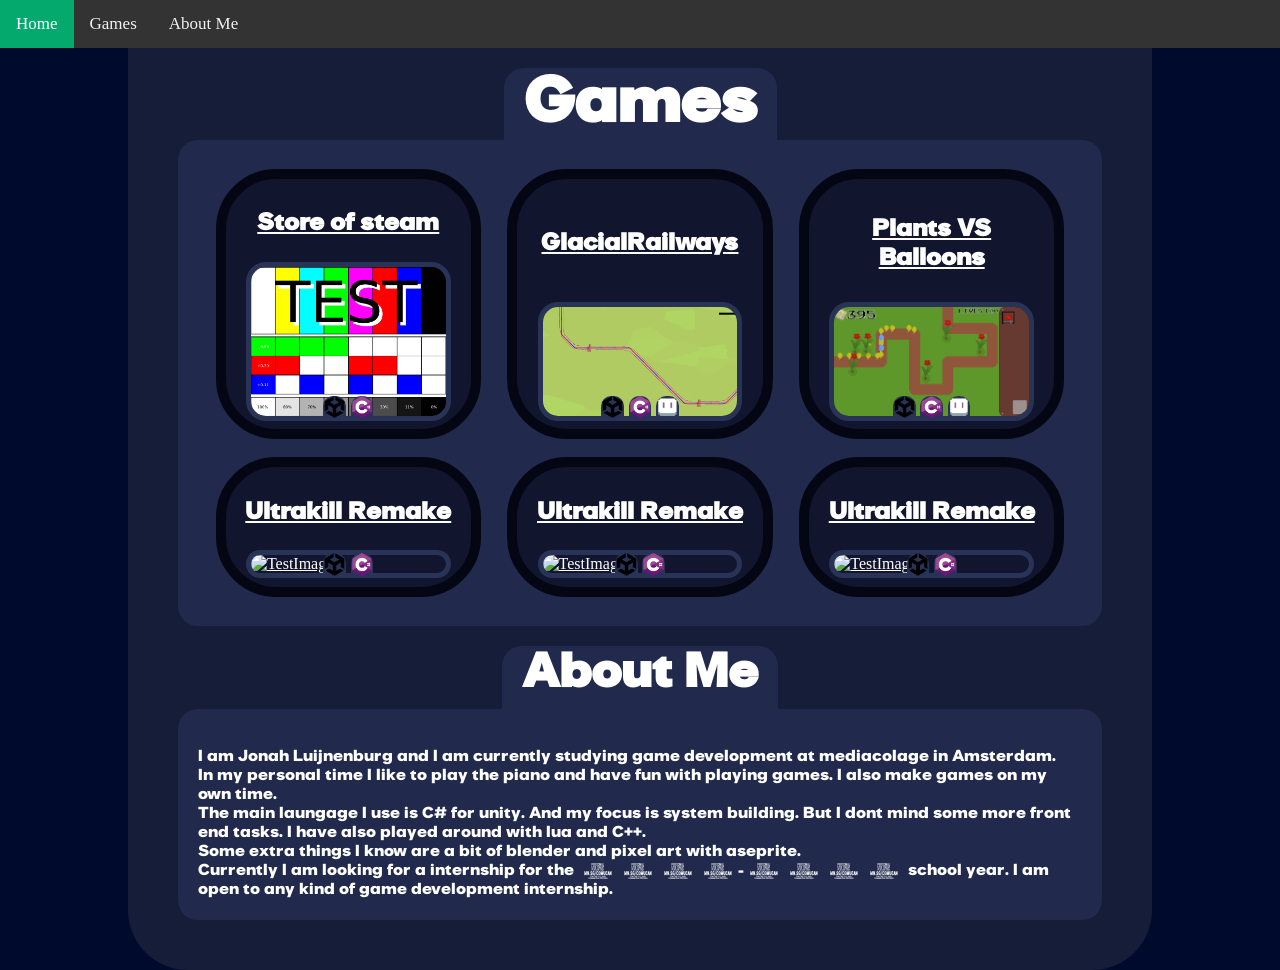
==== Html/index.html @ d3fb8b74 "changed main to index" ====
﻿<!DOCTYPE html>

<html lang="en">
<head>
    <title>My Page</title>
    <link rel="stylesheet" href="../StyleSheet1.css">
    <link rel="stylesheet" href="../Main.css">
</head>
<body>

    <div id="navbar">
        <a class="active" href="Home.html">Home</a>
        <a href="javascript:void(0)">Games</a>
        <a href="AboutMe.html">About Me</a>
    </div>

    <mainInput>
        <projectInput>
            <h1>Games</h1>
            <textBox class="textBox">
                <div class="multi-container">

                    <a href="StoreOfSteam.html" class="multi-box Button">
                        <h2 class="centeredText">Store of steam</h2>
                        <img class="multi-image" src="../Images/TestImage.png" alt="TestImage">
                        <IconContainer>
                            <img class="Icon" src="../Images/UnityIcon.png" alt="UnityIcon">
                            <img class="Icon" src="../Images/CSharpIcon.png" alt="CSharpIcon">
                        </IconContainer>
                    </a>
                    <a href="GlacialRailways.html" class="multi-box Button">
                        <h2 class="centeredText">GlacialRailways</h2>
                        <img class="multi-image" src="../Images/GlacialRailwaysMain.png" alt="TestImage">
                        <IconContainer>
                            <img class="Icon" src="../Images/UnityIcon.png" alt="UnityIcon">
                            <img class="Icon" src="../Images/CSharpIcon.png" alt="CSharpIcon">
                            <img class="Icon" src="../Images/AsepriteIcon.png" alt="AsepriteIcon">
                        </IconContainer>
                    </a>
                    <a href="PlantsVRBaloons.html" class="multi-box Button">
                        <h2 class="centeredText">Plants VS Balloons</h2>
                        <img class="multi-image" src="../Images/PlantsVSBalloonsMain.png" alt="TestImage">
                        <IconContainer>
                            <img class="Icon" src="../Images/UnityIcon.png" alt="UnityIcon">
                            <img class="Icon" src="../Images/CSharpIcon.png" alt="CSharpIcon">
                            <img class="Icon" src="../Images/AsepriteIcon.png" alt="AsepriteIcon">
                        </IconContainer>
                    </a>
                    <a href="UltrakillRemake.html" class="multi-box Button">
                        <h2 class="centeredText">Ultrakill Remake</h2>
                        <img class="multi-image" src="../Images/UltrakillMain.png" alt="TestImage">
                        <IconContainer>
                            <img class="Icon" src="../Images/UnityIcon.png" alt="UnityIcon">
                            <img class="Icon" src="../Images/CSharpIcon.png" alt="CSharpIcon">
                        </IconContainer>
                    </a>
                    <a href="UltrakillRemake.html" class="multi-box Button">
                        <h2 class="centeredText">Ultrakill Remake</h2>
                        <img class="multi-image" src="../Images/UltrakillMain.png" alt="TestImage">
                        <IconContainer>
                            <img class="Icon" src="../Images/UnityIcon.png" alt="UnityIcon">
                            <img class="Icon" src="../Images/CSharpIcon.png" alt="CSharpIcon">
                        </IconContainer>
                    </a>
                    <a href="UltrakillRemake.html" class="multi-box Button">
                        <h2 class="centeredText">Ultrakill Remake</h2>
                        <img class="multi-image" src="../Images/UltrakillMain.png" alt="TestImage">
                        <IconContainer>
                            <img class="Icon" src="../Images/UnityIcon.png" alt="UnityIcon">
                            <img class="Icon" src="../Images/CSharpIcon.png" alt="CSharpIcon">
                        </IconContainer>
                    </a>

                </div>
            </textBox>

            <h2 class="aboutMe"> About Me </h2>
            <textBox class="textBox">
                <p>
                    I am Jonah Luijnenburg and I am currently studying game development at mediacolage in Amsterdam.
                    In my personal time I like to play the piano and have fun with playing games. I also make games on my own time.
                    The main laungage I use is C# for unity. And my focus is system building. But I dont mind some more front end tasks. I have also played around with lua and C++.
                    Some extra things I know are a bit of blender and pixel art with aseprite.
                    Currently I am looking for a internship for the 2027-2028 school year. I am open to any kind of game development internship.
                </p>
            </textBox>

        </projectInput>
    </mainInput>

</body>
</html>
---- StyleSheet1.css ----
﻿@font-face {
    font-family: 'Comucan';
    src: url('../Fonts/c.otf') format('truetype');
}


body {
    margin: 0;
    background-color: #000a2c;
}

.test {
    color: red;
}

.headText {
    font-size: 400%;
    width: 100%;
}

.subText {
    font-family: Chalkduster, fantasy;
    font-size: 150%;
    width: 100%;
    padding-bottom: 20px;
}

.ImageBox {
    width: 50%;
    padding: 2%;    
    border-radius: 60px;
}

mainInput {
    margin: 0;
    padding: 0;
    background-color: #000a2c;
    display: flex;
    justify-content: center;
}

projectInput {
    width: 80%;
    padding-left: 50px;
    padding-right: 50px;
    padding-bottom: 50px;
    font-size: 16px;
    border-radius: 4px;
    box-sizing: border-box;
    display: flex;
    justify-content: center;
    background-color: #161d38;
    flex-direction: column;
    align-items: center;
    border-radius: 0px 0px 60px 60px;
}

.text-content {
    display: flex;
    flex-direction: column;
    width: 50%;
    height: 100%;
    padding: 2%;
}

* {
    box-sizing: border-box
}

/* Slideshow container */
.slideshow-container {
    width: 100%;
    position: relative;
    margin: auto;
}

.multi-container {
    width: 100%;
    position: relative;
    margin: auto;
    display: flex;
    justify-content: space-evenly;
    flex-direction: row;
    flex-wrap: wrap;
}

.multi-box {
    width: 30%;
    display: flex;
    align-items: center;
    flex-direction: column;
    justify-content: flex-end;
    margin: 1%;
    padding: 1%;
    border: 10px solid #040614;
    background-image: linear-gradient(90deg, #11162E, #11162E);
    border-radius: 60px;
    color: white;
}

.multi-image {
    width: 90%;
    align-content: center;
    margin-right: 0;
    margin-left: 0px;
    margin-bottom: 0px;
    border-radius: 20px;
    border: 5px solid #293257;
}
/* Next & previous buttons */
.prev, .next {
    cursor: pointer;
    position: absolute;
    top: 50%;
    width: auto;
    margin-top: -22px;
    padding: 16px;
    color: white;
    font-weight: bold;
    font-size: 18px;
    transition: 0.6s ease;
    border-radius: 0 3px 3px 0;
    user-select: none;
}

/* Position the "next button" to the right */
.next {
    right: 0;
    border-radius: 3px 0 0 3px;
}

    /* On hover, add a black background color with a little bit see-through */
    .prev:hover, .next:hover {
        background-color: rgba(0,0,0,0.8);
    }

/* Caption text */
.text {
    color: #f2f2f2;
    font-size: 15px;
    padding: 8px 12px;
    position: absolute;
    bottom: 8px;
    width: 100%;
    text-align: center;
}

/* Number text (1/3 etc) */
.numbertext {
    color: #f2f2f2;
    font-size: 12px;
    padding: 8px 12px;
    position: absolute;
    top: 0;
}

/* The dots/bullets/indicators */
.dot {
    cursor: pointer;
    height: 15px;
    width: 15px;
    margin: 0 2px;
    background-color: #bbb;
    border-radius: 50%;
    display: inline-block;
    transition: background-color 0.6s ease;
}

    .active, .dot:hover {
        background-color: #717171;
    }

/* Fading animation */
.fade {
    animation-name: fade;
    animation-duration: 1.5s;
}

@keyframes fade {
    from {
        opacity: .4;
    }

    to {
        opacity: 1;
    }
}

.centeredText {
    font-family: 'Comucan', sans-serif;
    text-align: center;
    margin: auto;
    padding-top: 10%;
    padding-bottom: 10%
}

.aboutMe {
    font-family: 'Comucan', sans-serif;
    font-size: 300%;
    color: white;
    margin-top: 20px;
    margin-bottom: 0px;
    padding-bottom: 5px;
    padding-right: 20px;
    padding-left: 20px;
    background-color: #212a4d;
    border-radius: 20px 20px 0px 0px;
}

.textBox {
    background-color: #212a4d;
    width: 100%;
    padding: 20px;
    border-radius: 20px;
    margin-top: 0px;
}

p {
    margin-top: 0px;
    margin-bottom: 0px;
    font-size: 100%;
    color: white;
    font-family: 'Comucan', sans-serif;
    white-space: pre-line;
}

.Button:hover {
    transform: scale(1.05);
    border: 10px solid #040614;
    background-image: linear-gradient(90deg, #1E234A, #1E234A);
    background-color: lightblue;
    color: lightblue;
}

h1 {
    font-size: 400%;
    color: white;
    font-family: 'Comucan', sans-serif;
    margin-bottom: -10px;
    margin-top: 20px;
    padding-bottom: 5px;
    padding-right: 20px;
    padding-left: 20px;
    background-color: #212a4d;
    border-radius: 20px 20px 0px 0px;
}
---- Main.css ----
﻿@font-face {
    font-family: 'Comucan';
    src: url('../Fonts/Comucan.otf') format('truetype');
}


body {
    margin: 0;
    background-color: #000a2c;
}

mainInput {
    margin: 0;
    padding: 0;
    background-color: #000a2c;
    display: flex;
    justify-content: center;
}

IconContainer {
    width: 100%;
    margin-top: -11%;
    display: flex;
    flex-wrap: nowrap;
    justify-content: center;
    flex-direction: row;
}

.Icon {
    width: 10%;
    margin-left: 1%;
    margin-right: 1%;
    margin-bottom: 1%;
    background-color: #293257;
    border-radius: 10px 10px 0px 0px;
}

.test {
    color: red;
}

.headText {
    font-size: 400%;
    width: 100%;
}

.subText {
    font-family: Chalkduster, fantasy;
    font-size: 150%;
    width: 100%;
    padding-bottom: 20px;
}

#navbar {
    position: sticky;
    top: 0;
    overflow: hidden;
    background-color: #333;
    z-index: 100;
}

    #navbar a {
        float: left;
        display: block;
        color: #f2f2f2;
        text-align: center;
        padding: 14px 16px;
        text-decoration: none;
        font-size: 17px;
    }

        #navbar a:hover {
            background-color: #ddd;
            color: black;
        }

        #navbar a.active {
            background-color: #04AA6D;
            color: white;
        }
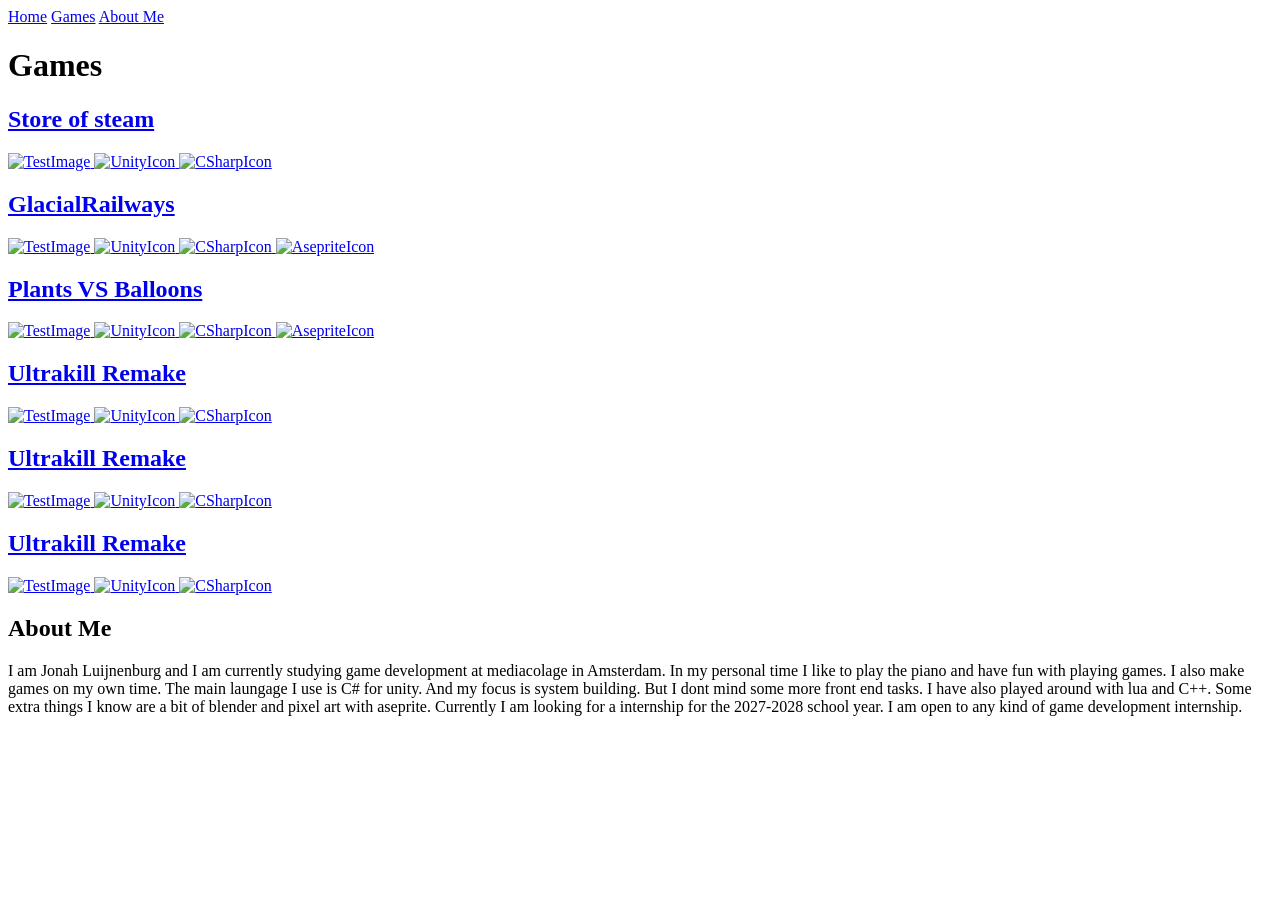
==== commit 3405c5c3: "fixed ../" ====
--- a/Html/index.html
+++ b/Html/index.html
@@ -3,15 +3,16 @@
 <html lang="en">
 <head>
     <title>My Page</title>
-    <link rel="stylesheet" href="../StyleSheet1.css">
-    <link rel="stylesheet" href="../Main.css">
+    <link rel="stylesheet" href="StyleSheet1.css">
+    <link rel="stylesheet" href="Main.css">
+    <base href="/MyPortfolio/">
 </head>
 <body>
 
     <div id="navbar">
-        <a class="active" href="Home.html">Home</a>
+        <a class="active" href="index.html">Home</a>
         <a href="javascript:void(0)">Games</a>
-        <a href="AboutMe.html">About Me</a>
+        <a href="../AboutMe.html">About Me</a>
     </div>
 
     <mainInput>
@@ -20,54 +21,54 @@
             <textBox class="textBox">
                 <div class="multi-container">
 
-                    <a href="StoreOfSteam.html" class="multi-box Button">
+                    <a href="Html/StoreOfSteam.html" class="multi-box Button">
                         <h2 class="centeredText">Store of steam</h2>
-                        <img class="multi-image" src="../Images/TestImage.png" alt="TestImage">
+                        <img class="multi-image" src="Images/TestImage.png" alt="TestImage">
                         <IconContainer>
-                            <img class="Icon" src="../Images/UnityIcon.png" alt="UnityIcon">
-                            <img class="Icon" src="../Images/CSharpIcon.png" alt="CSharpIcon">
+                            <img class="Icon" src="Images/UnityIcon.png" alt="UnityIcon">
+                            <img class="Icon" src="Images/CSharpIcon.png" alt="CSharpIcon">
                         </IconContainer>
                     </a>
-                    <a href="GlacialRailways.html" class="multi-box Button">
+                    <a href="Html/GlacialRailways.html" class="multi-box Button">
                         <h2 class="centeredText">GlacialRailways</h2>
-                        <img class="multi-image" src="../Images/GlacialRailwaysMain.png" alt="TestImage">
+                        <img class="multi-image" src="Images/GlacialRailwaysMain.png" alt="TestImage">
                         <IconContainer>
-                            <img class="Icon" src="../Images/UnityIcon.png" alt="UnityIcon">
-                            <img class="Icon" src="../Images/CSharpIcon.png" alt="CSharpIcon">
-                            <img class="Icon" src="../Images/AsepriteIcon.png" alt="AsepriteIcon">
+                            <img class="Icon" src="Images/UnityIcon.png" alt="UnityIcon">
+                            <img class="Icon" src="Images/CSharpIcon.png" alt="CSharpIcon">
+                            <img class="Icon" src="Images/AsepriteIcon.png" alt="AsepriteIcon">
                         </IconContainer>
                     </a>
-                    <a href="PlantsVRBaloons.html" class="multi-box Button">
+                    <a href="Html/PlantsVRBaloons.html" class="multi-box Button">
                         <h2 class="centeredText">Plants VS Balloons</h2>
-                        <img class="multi-image" src="../Images/PlantsVSBalloonsMain.png" alt="TestImage">
+                        <img class="multi-image" src="Images/PlantsVSBalloonsMain.png" alt="TestImage">
                         <IconContainer>
-                            <img class="Icon" src="../Images/UnityIcon.png" alt="UnityIcon">
-                            <img class="Icon" src="../Images/CSharpIcon.png" alt="CSharpIcon">
-                            <img class="Icon" src="../Images/AsepriteIcon.png" alt="AsepriteIcon">
+                            <img class="Icon" src="Images/UnityIcon.png" alt="UnityIcon">
+                            <img class="Icon" src="Images/CSharpIcon.png" alt="CSharpIcon">
+                            <img class="Icon" src="Images/AsepriteIcon.png" alt="AsepriteIcon">
                         </IconContainer>
                     </a>
-                    <a href="UltrakillRemake.html" class="multi-box Button">
+                    <a href="Html/UltrakillRemake.html" class="multi-box Button">
+                        <h2 class="centeredText">Ultrakill Remake</h2>
+                        <img class="multi-image" src="Images/UltrakillMain.png" alt="TestImage">
+                        <IconContainer>
+                            <img class="Icon" src="Images/UnityIcon.png" alt="UnityIcon">
+                            <img class="Icon" src="Images/CSharpIcon.png" alt="CSharpIcon">
+                        </IconContainer>
+                    </a>
+                    <a href="Html/UltrakillRemake.html" class="multi-box Button">
                         <h2 class="centeredText">Ultrakill Remake</h2>
                         <img class="multi-image" src="../Images/UltrakillMain.png" alt="TestImage">
                         <IconContainer>
-                            <img class="Icon" src="../Images/UnityIcon.png" alt="UnityIcon">
-                            <img class="Icon" src="../Images/CSharpIcon.png" alt="CSharpIcon">
+                            <img class="Icon" src="Images/UnityIcon.png" alt="UnityIcon">
+                            <img class="Icon" src="Images/CSharpIcon.png" alt="CSharpIcon">
                         </IconContainer>
                     </a>
-                    <a href="UltrakillRemake.html" class="multi-box Button">
+                    <a href="Html/UltrakillRemake.html" class="multi-box Button">
                         <h2 class="centeredText">Ultrakill Remake</h2>
-                        <img class="multi-image" src="../Images/UltrakillMain.png" alt="TestImage">
+                        <img class="multi-image" src="Images/UltrakillMain.png" alt="TestImage">
                         <IconContainer>
-                            <img class="Icon" src="../Images/UnityIcon.png" alt="UnityIcon">
-                            <img class="Icon" src="../Images/CSharpIcon.png" alt="CSharpIcon">
-                        </IconContainer>
-                    </a>
-                    <a href="UltrakillRemake.html" class="multi-box Button">
-                        <h2 class="centeredText">Ultrakill Remake</h2>
-                        <img class="multi-image" src="../Images/UltrakillMain.png" alt="TestImage">
-                        <IconContainer>
-                            <img class="Icon" src="../Images/UnityIcon.png" alt="UnityIcon">
-                            <img class="Icon" src="../Images/CSharpIcon.png" alt="CSharpIcon">
+                            <img class="Icon" src="Images/UnityIcon.png" alt="UnityIcon">
+                            <img class="Icon" src="Images/CSharpIcon.png" alt="CSharpIcon">
                         </IconContainer>
                     </a>
 
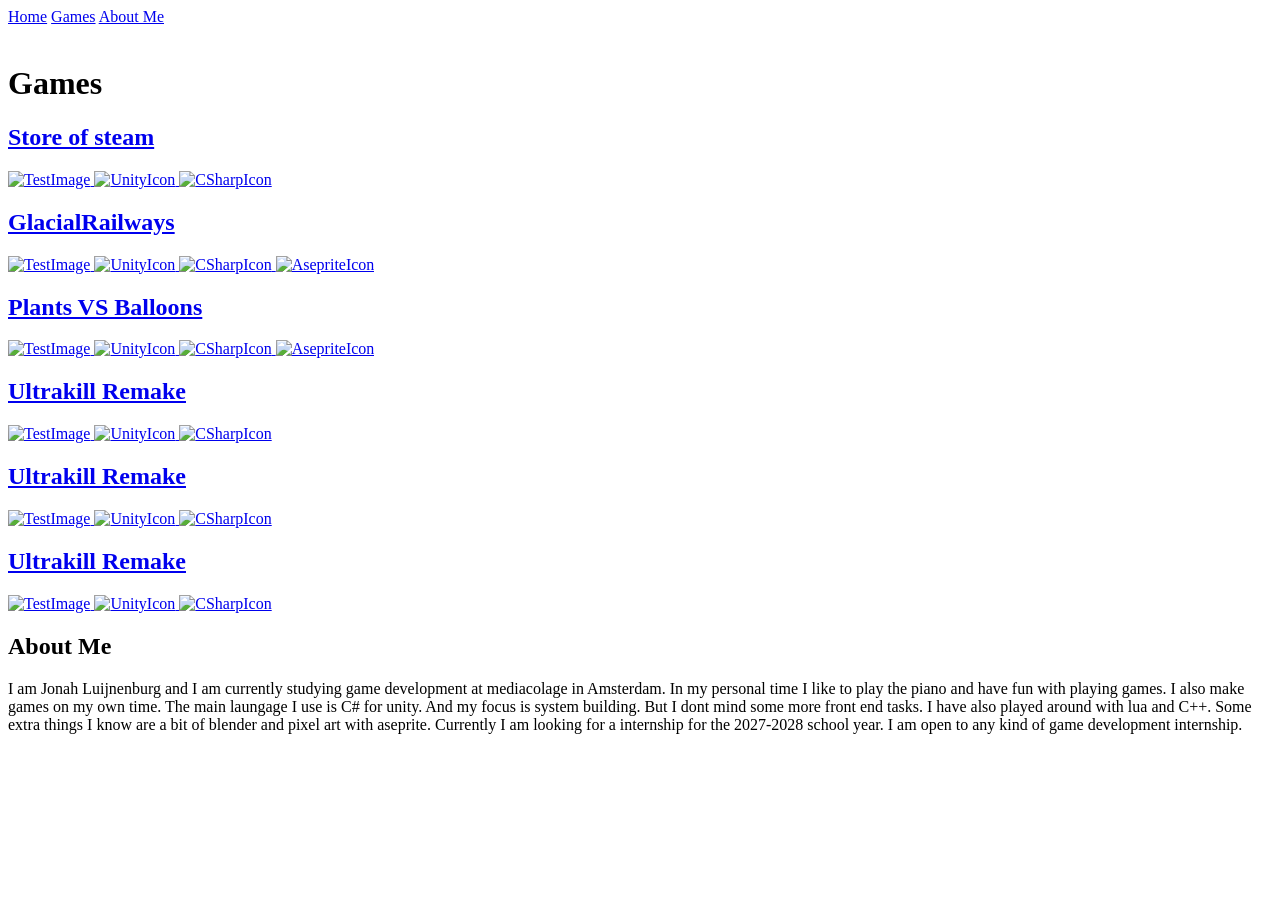
==== commit dd740933: "added pixel background" ====
--- a/Html/index.html
+++ b/Html/index.html
@@ -15,7 +15,8 @@
         <a href="../AboutMe.html">About Me</a>
     </div>
 
-    <mainInput>
+    <mainInput id="main-background">
+        <canvas id="backgroundCanvas"></canvas>
         <projectInput>
             <h1>Games</h1>
             <textBox class="textBox">
@@ -89,5 +90,7 @@
         </projectInput>
     </mainInput>
 
+    <script src="../Background.js"></script>
+
 </body>
 </html>
